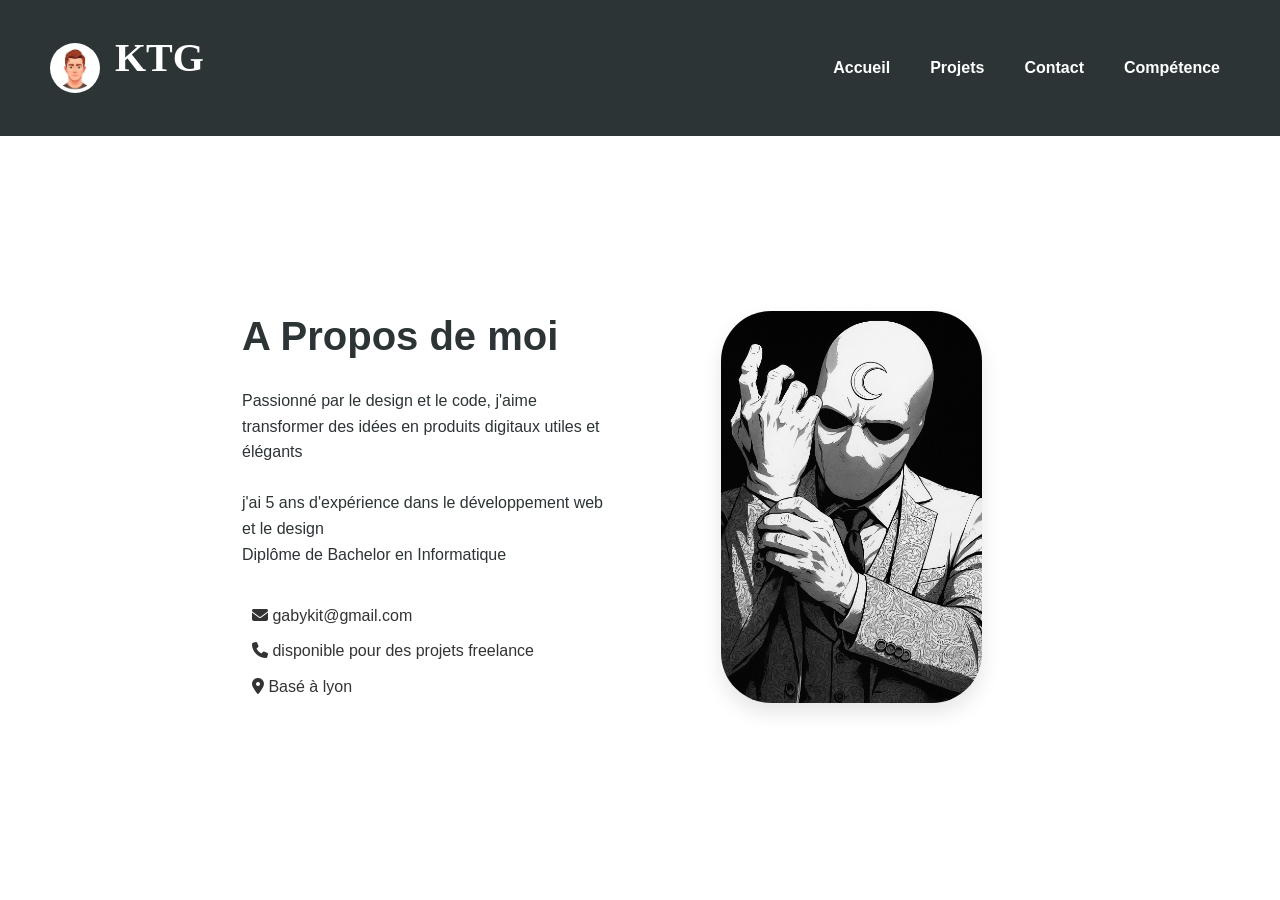
==== pages/apropos.html @ 28cfa60f "dossier source portfolio" ====
<!DOCTYPE html>
<html lang="en">
<head>
    <meta charset="UTF-8">
    <meta name="viewport" content="width=device-width, initial-scale=1.0">
    <link rel="stylesheet" href="https://cdnjs.cloudflare.com/ajax/libs/font-awesome/6.5.0/css/all.min.css">
    <link rel="stylesheet" href="../css/about.css">
    <title>Mon Portfolio</title>
</head>
<body>
    <!-- Barre de navigation -->
    <nav>
        <div class="nav-container">
            <div class="logo">
                <img src="../images/img.jpg" alt="Profil">
                <h1>KTG</h1>
            </div>

            <div class="navigation">
                <ul>
                    <li><a href="../index.html">Accueil</a></li>
                    <li><a href="projet.html">Projets</a></li>
                    <li><a href="contact.html">Contact</a></li>
                    <li><a href="skill.html">Compétence</a></li>
                </ul>
            </div>
        </div>
    </nav>

    <!-- Espace A Propos -->
     <main>
        <div class="main-container">
            <div class="text">
                <h1>A Propos de moi</h1>
                <p>Passionné par le design et le code, j'aime transformer des idées en produits digitaux utiles et élégants</p> <br>
                <p>j'ai 5 ans d'expérience dans le développement web et le design</p>
                <p> Diplôme de Bachelor en Informatique </p>
                <br>
                <a href="mailto:gabykit@gmail.com"><i class="fas fa-envelope"></i> gabykit@gmail.com</a>
                <a href="tel:+243XXXXXXXXX"><i class="fas fa-phone"></i> disponible pour des projets freelance</a>
                <a href=""><i class="fas fa-map-marker-alt"></i> Basé à lyon</a>
            </div>

            <div class="image">
                <img src="../images/avatar.png" alt="Avatar">
            </div>

        </div>
  
    </main>
</body>
</html>
---- css/about.css ----
*{
    padding: 0;
    margin: 0;
    box-sizing: border-box;
}
body {
    font-family: 'Segoe UI', Tahoma, Geneva, Verdana, sans-serif;
    line-height: 1.6;
    color: #2d3436;
    background-color: white;
}

/* Navigation */
nav{
    padding: 1em 0;
    background-color: #2d3436;
}
.nav-container {
  display: flex;
  align-items: center; 
  justify-content: space-between; 
  padding: 10px 50px; 
  background-color: #2d3436; 
  color: white;
}

.logo {
  display: flex;
  align-items: center;
  gap: 15px; 
}

.logo h1{
  font-family: cursive;
}
.logo img {
    height: 50px; 
    border-radius: 50%;
}

.navigation ul  {
    list-style: none;
    display: flex;
    gap: 20px; 
}

.navigation ul  li a {
    color: white;
    text-decoration: none;
    font-weight: bold;
}

/* main */
.main-container{
    max-width: 70%;
    margin: 0 auto;
    padding: 40px 50px;
    display: flex;
    margin-top: 10%;
}

/*sous-div text*/
.text{
    flex: 1;
    padding-right: 50px;
}
h1{
    font-size: 2.5em;
    margin-bottom: 20px;
}
a{
    margin: 10px;
    display: block;
    text-decoration: none;
    color: #333;
}
a:hover{
    color: #2575DB;
}

/*sous-div images*/
.image {
  flex: 1;
  display: flex;
  justify-content: center; 
  align-items: center; 
}

.image img {
  max-width: 70%; 
  border-radius: 50px; 
  box-shadow: 0 10px 20px rgba(0,0,0,0.1); 
}
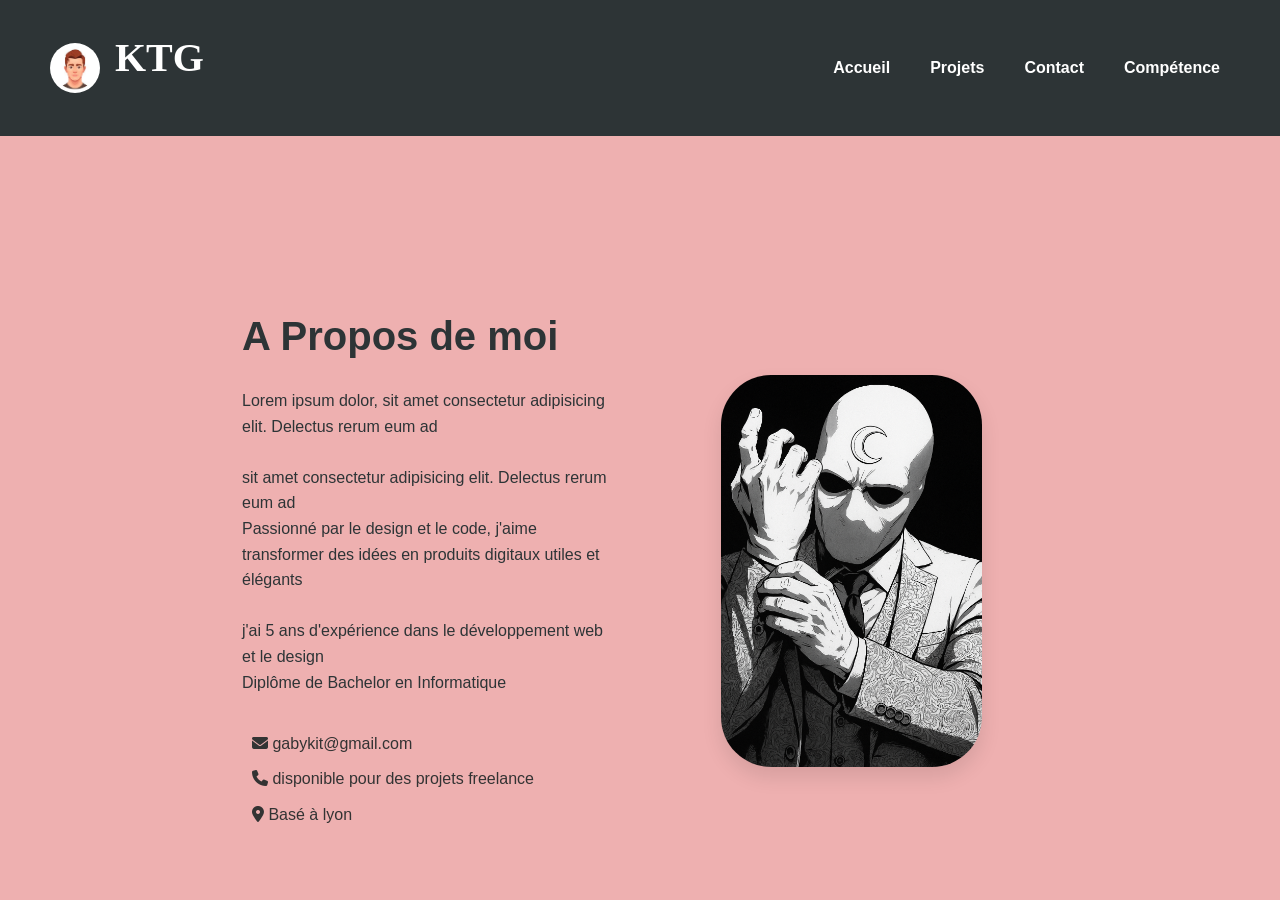
==== commit 8ef883be: "modification page apropos" ====
--- a/pages/apropos.html
+++ b/pages/apropos.html
@@ -32,6 +32,8 @@
         <div class="main-container">
             <div class="text">
                 <h1>A Propos de moi</h1>
+                <p>Lorem ipsum dolor, sit amet consectetur adipisicing elit. Delectus rerum eum ad</p> <br>
+                <p>sit amet consectetur adipisicing elit. Delectus rerum eum ad</p>
                 <p>Passionné par le design et le code, j'aime transformer des idées en produits digitaux utiles et élégants</p> <br>
                 <p>j'ai 5 ans d'expérience dans le développement web et le design</p>
                 <p> Diplôme de Bachelor en Informatique </p>
--- a/css/about.css
+++ b/css/about.css
@@ -7,7 +7,7 @@
     font-family: 'Segoe UI', Tahoma, Geneva, Verdana, sans-serif;
     line-height: 1.6;
     color: #2d3436;
-    background-color: white;
+    background-color: rgba(209, 42, 42, 0.37);
 }
 
 /* Navigation */
